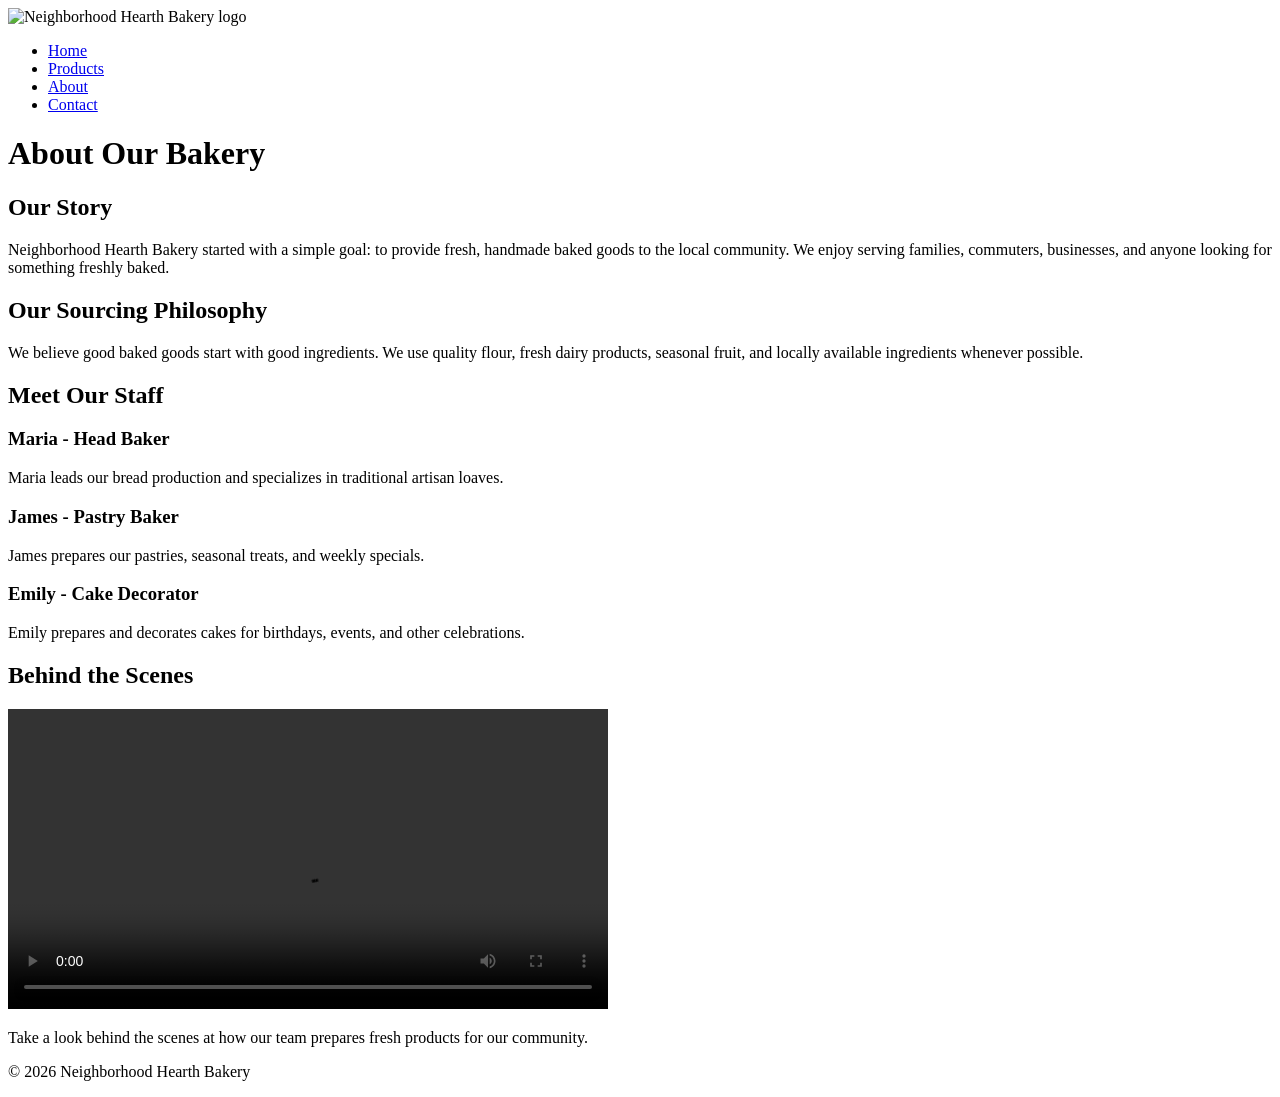
==== about.html @ 962151ee "Add Neighborhood Hearth Bakery about page" ====
<!DOCTYPE html>
<html lang="en">

<head>
    <meta charset="UTF-8">
    <meta name="viewport" content="width=device-width, initial-scale=1.0">
    <title>Neighborhood Hearth Bakery | About</title>
</head>

<body>

    <header>
        <img src="bakery-logo_c.png" alt="Neighborhood Hearth Bakery logo">

        <nav>
            <ul>
                <li><a href="index.html">Home</a></li>
                <li><a href="products.html">Products</a></li>
                <li><a href="about.html">About</a></li>
                <li><a href="contact.html">Contact</a></li>
            </ul>
        </nav>
    </header>

    <main>
        <h1>About Our Bakery</h1>

        <section>
            <h2>Our Story</h2>
            <p>
                Neighborhood Hearth Bakery started with a simple goal:
                to provide fresh, handmade baked goods to the local community.
                We enjoy serving families, commuters, businesses, and anyone
                looking for something freshly baked.
            </p>
        </section>

        <section>
            <h2>Our Sourcing Philosophy</h2>
            <p>
                We believe good baked goods start with good ingredients.
                We use quality flour, fresh dairy products, seasonal fruit,
                and locally available ingredients whenever possible.
            </p>
        </section>

        <section>
            <h2>Meet Our Staff</h2>

            <h3>Maria - Head Baker</h3>
            <p>
                Maria leads our bread production and specializes in
                traditional artisan loaves.
            </p>

            <h3>James - Pastry Baker</h3>
            <p>
                James prepares our pastries, seasonal treats, and
                weekly specials.
            </p>

            <h3>Emily - Cake Decorator</h3>
            <p>
                Emily prepares and decorates cakes for birthdays,
                events, and other celebrations.
            </p>
        </section>

        <section>
            <h2>Behind the Scenes</h2>

            <video controls width="600">
                <source src="bakery-behind-scenes_c.mp4" type="video/mp4">
                Your browser does not support the video element.
            </video>

            <p>
                Take a look behind the scenes at how our team prepares
                fresh products for our community.
            </p>
        </section>
    </main>

    <footer>
        <p>&copy; 2026 Neighborhood Hearth Bakery</p>
    </footer>

</body>
</html>
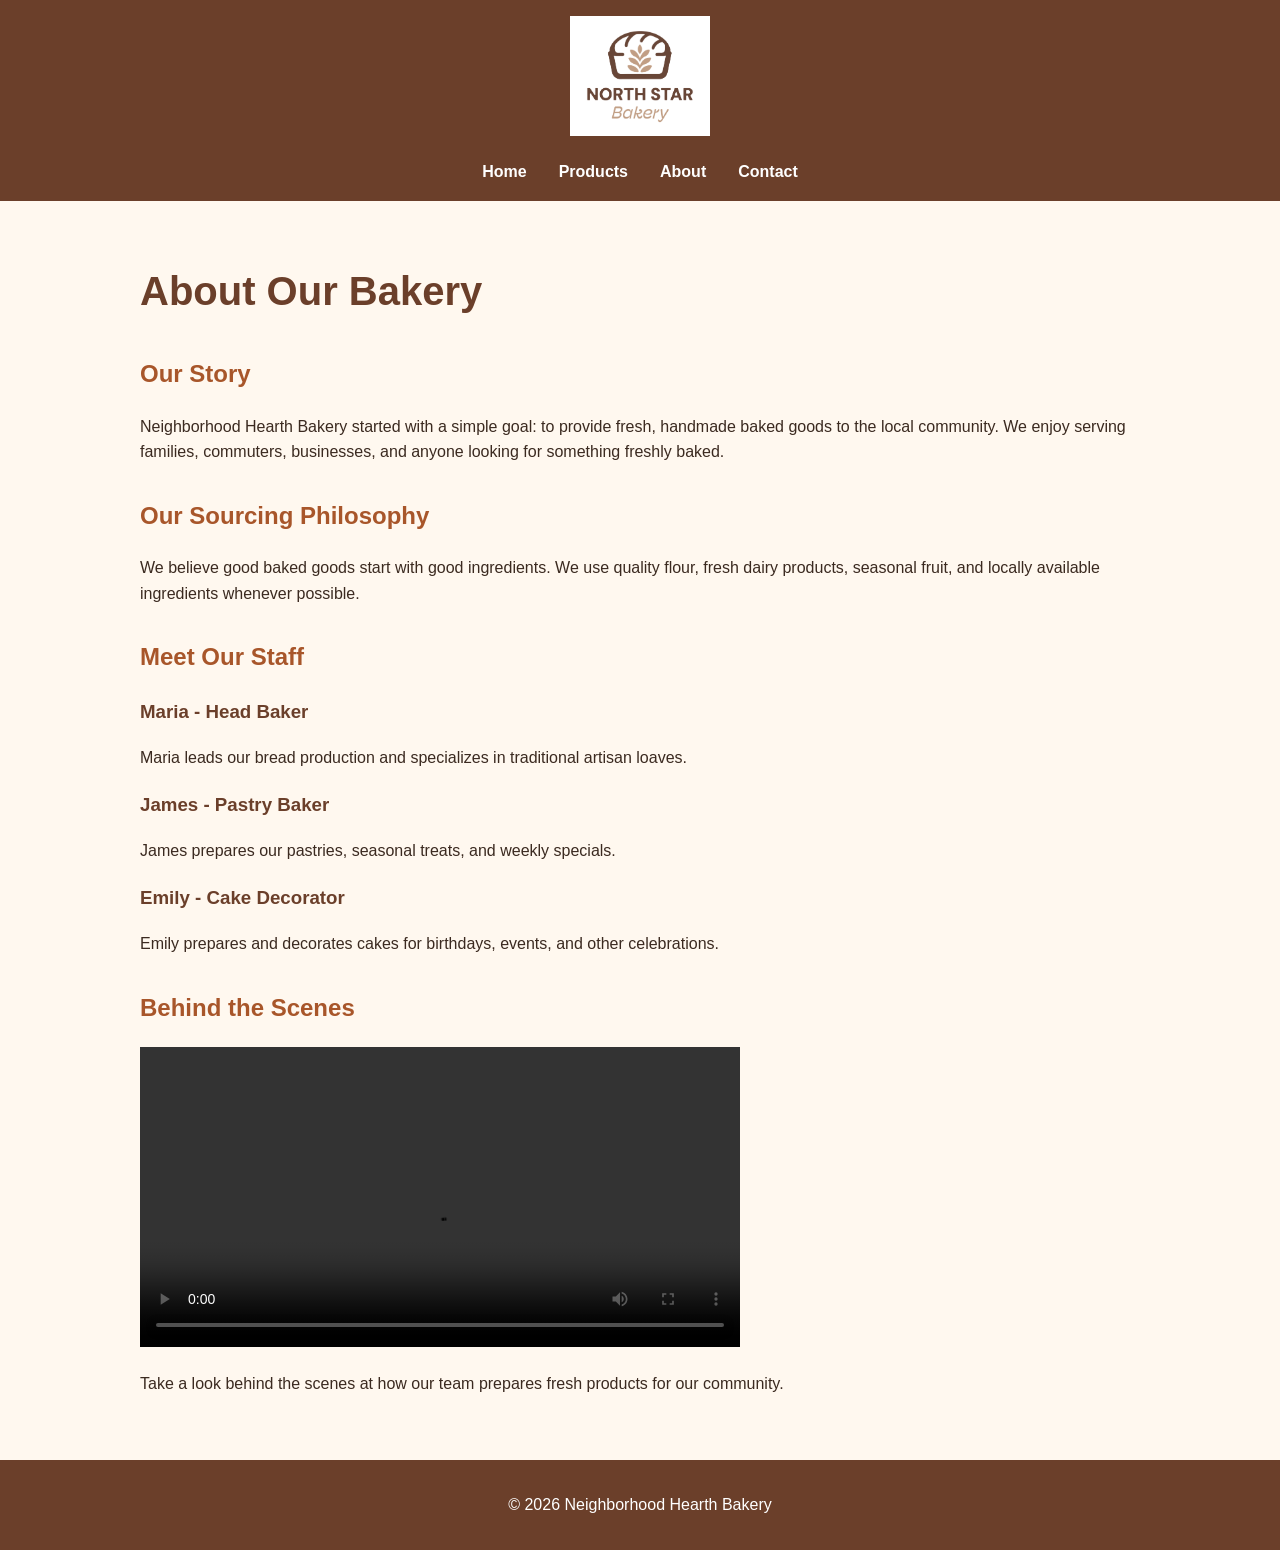
==== commit aab4268f: "Update video source for behind the scenes section" ====
--- a/about.html
+++ b/about.html
@@ -5,6 +5,7 @@
     <meta charset="UTF-8">
     <meta name="viewport" content="width=device-width, initial-scale=1.0">
     <title>Neighborhood Hearth Bakery | About</title>
+    <link rel="stylesheet" href="styles.css">
 </head>
 
 <body>
@@ -70,7 +71,7 @@
             <h2>Behind the Scenes</h2>
 
             <video controls width="600">
-                <source src="bakery-behind-scenes_c.mp4" type="video/mp4">
+                <source src="bakery-behind-scenes-github.mp4" type="video/mp4">
                 Your browser does not support the video element.
             </video>
 
@@ -86,4 +87,4 @@
     </footer>
 
 </body>
-</html>+</html>
--- a/styles.css
+++ b/styles.css
@@ -0,0 +1,153 @@
+* {
+    box-sizing: border-box;
+}
+
+body {
+    margin: 0;
+    font-family: Arial, sans-serif;
+    background-color: #fff8ef;
+    color: #3b2a20;
+    line-height: 1.6;
+}
+
+header {
+    background-color: #6b3f2a;
+    color: white;
+    padding: 1rem;
+    text-align: center;
+}
+
+header img {
+    max-width: 140px;
+    height: auto;
+}
+
+nav ul {
+    list-style: none;
+    padding: 0;
+    margin: 1rem 0 0;
+    display: flex;
+    flex-direction: column;
+    gap: 0.5rem;
+}
+
+nav a {
+    color: white;
+    text-decoration: none;
+    font-weight: bold;
+}
+
+nav a:hover {
+    text-decoration: underline;
+}
+
+main {
+    width: 90%;
+    max-width: 1000px;
+    margin: 0 auto;
+    padding: 2rem 0;
+}
+
+h1 {
+    font-size: 2rem;
+    color: #6b3f2a;
+}
+
+h2 {
+    color: #a8562a;
+    margin-top: 2rem;
+}
+
+h3 {
+    color: #6b3f2a;
+}
+
+p {
+    margin-bottom: 1rem;
+}
+
+img,
+video {
+    max-width: 100%;
+    height: auto;
+}
+
+figure {
+    margin: 1.5rem 0;
+}
+
+figcaption {
+    font-style: italic;
+    margin-top: 0.5rem;
+}
+
+section {
+    margin-bottom: 2rem;
+}
+
+form {
+    background-color: #f4e2cf;
+    padding: 1rem;
+    border-radius: 8px;
+}
+
+fieldset {
+    border: 1px solid #a8562a;
+    margin-bottom: 1rem;
+    padding: 1rem;
+}
+
+legend {
+    font-weight: bold;
+    color: #6b3f2a;
+}
+
+input,
+select,
+textarea {
+    width: 100%;
+    padding: 0.6rem;
+    margin-top: 0.25rem;
+    border: 1px solid #8c7565;
+    border-radius: 4px;
+    font: inherit;
+}
+
+button {
+    background-color: #a8562a;
+    color: white;
+    border: none;
+    padding: 0.75rem 1.25rem;
+    border-radius: 4px;
+    font-size: 1rem;
+    cursor: pointer;
+}
+
+button:hover {
+    background-color: #7c3f20;
+}
+
+footer {
+    background-color: #6b3f2a;
+    color: white;
+    text-align: center;
+    padding: 1rem;
+}
+
+/* Larger screens */
+@media (min-width: 768px) {
+
+    nav ul {
+        flex-direction: row;
+        justify-content: center;
+        gap: 2rem;
+    }
+
+    h1 {
+        font-size: 2.5rem;
+    }
+
+    form {
+        padding: 2rem;
+    }
+}
